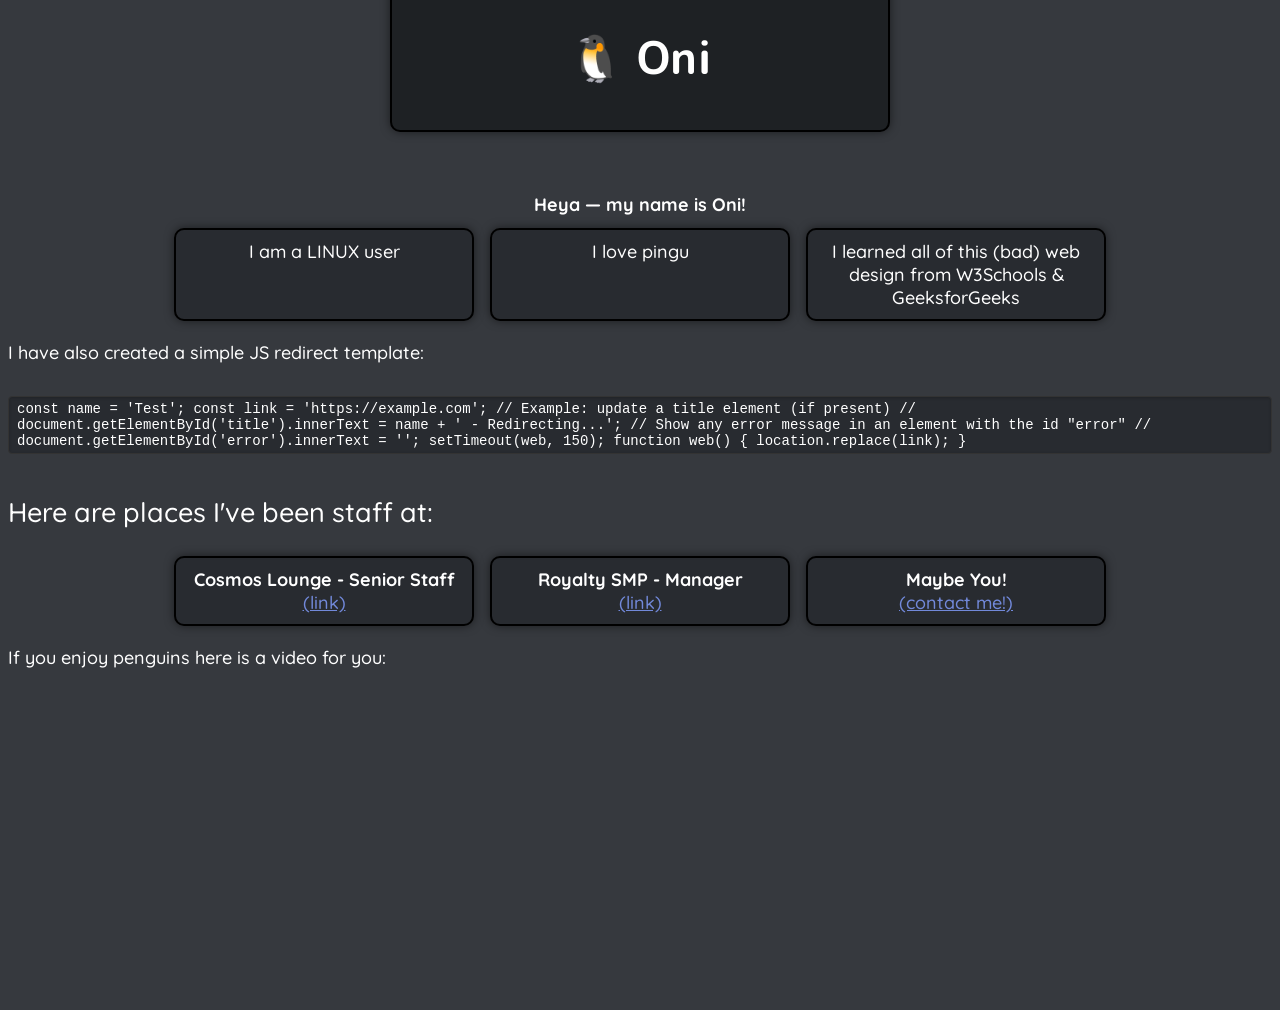
==== index.html @ 82499d85 "Fix broken/truncated markup: clean up favicon, replace truncated code snippet with safe <pre><code>," ====
<!DOCTYPE html>
<html lang="en">
<head>
  <meta charset="utf-8" />
  <meta name="viewport" content="width=device-width, initial-scale=1.0" />
  <meta name="color-scheme" content="dark light" />
  <title>PENGUINS ARE COOL</title>
  <!-- Small transparent favicon to avoid broken/large data URIs -->
  <link rel="icon" type="image/png" href="[data-uri]" />
  <link rel="stylesheet" href="css/main.css" />
</head>
<body>
  <div class="center">
    <div class="box">
      <h1 id="title">🐧 Oni</h1>
    </div>
    <br />
    <p><strong>Heya — my name is Oni!</strong></p>
  </div>

  <div class="container">
    <div class="flex-box">I am a LINUX user</div>
    <div class="flex-box">I love pingu</div>
    <div class="flex-box">I learned all of this (bad) web design from W3Schools &amp; GeeksforGeeks</div>
  </div>

  <p>I have also created a simple JS redirect template:</p>

  <!-- Use <pre><code> so the snippet shows literally and won't execute -->
  <pre class="code"><code>const name = 'Test';
const link = 'https://example.com';

// Example: update a title element (if present)
// document.getElementById('title').innerText = name + ' - Redirecting...';
// Show any error message in an element with the id "error"
// document.getElementById('error').innerText = '';

setTimeout(web, 150);
function web() {
  location.replace(link);
}
</code></pre>

  <h3>Here are places I've been staff at:</h3>
  <div class="container">
    <div class="flex-box">
      <b>Cosmos Lounge - Senior Staff</b>
      <br />
      <a href="https://discord.gg/X9w2xjpG28">(link)</a>
    </div>
    <div class="flex-box">
      <b>Royalty SMP - Manager</b>
      <br />
      <a href="https://discord.gg/gRNv88zjwG">(link)</a>
    </div>
    <div class="flex-box">
      <b>Maybe You!</b>
      <br />
      <a href="mailto:anime.oni.dev@gmail.com">(contact me!)</a>
    </div>
  </div>

  <p>
    If you enjoy penguins here is a video for you:
    <br />
    <iframe
      width="560"
      height="315"
      src="https://www.youtube-nocookie.com/embed/RPD-BEGCORc?si=jzsR0c7jCXcPVb75"
      title="YouTube video player"
      frameborder="0"
      allow="accelerometer; autoplay; clipboard-write; encrypted-media; gyroscope; picture-in-picture; web-share"
      referrerpolicy="strict-origin-when-cross-origin"
      allowfullscreen
    ></iframe>
  </p>

  <script>
    // Clean console messages — avoid embedding raw control codes in the page source
    console.log('ALL HAIL PENGUINS!!!');
  </script>
</body>
</html>
---- css/main.css ----
@import url('https://fonts.googleapis.com/css2?family=M+PLUS+Rounded+1c:wght@700&display=swap');
@import url('https://fonts.googleapis.com/css2?family=Quicksand:wght@500&display=swap');

body {
  color: #ffffff;
  background-color: #36393e;
  font-family: "Quicksand", Arial, sans-serif;
  font-weight: 500;
  font-size: 18px;
  font-style: normal;
}

h1 {
  color: #ffffff;
  font-family: "M PLUS Rounded 1c", Arial, sans-serif;
  font-weight: 700;
  font-size: 2.5em;
  font-style: normal;
}

h3 {
  color: #ffffff;
  font-family: "Quicksand", Arial, sans-serif;
  font-weight: 500;
  font-size: 1.5em;
  font-style: normal;
}

.center {
  display: flex;
  flex-direction: column;
  justify-content: center;
  align-items: center;
  height: 200px;
  gap: 10px;
}

.box {
  background-color: #1e2124;
  border: 2px solid black;
  padding: 10px;
  width: 80%;
  max-width: 500px;
  color: white;
  box-sizing: border-box;
  border-radius: 10px;
  text-align: center;
  box-shadow: 0 0 10px rgba(0,0,0,0.5);
  transition: transform 0.3s ease, box-shadow 0.3s ease;
  margin: 0 auto;
}

.container {
  display: flex;
  justify-content: center;
  align-items: stretch;
  gap: 16px;
  width: 90%;
  max-width: 1000px;
  margin: 20px auto;
}

.flex-box {
  flex: 1;
  max-width: 300px;
  min-width: 0;

  background-color: #282b30;
  border: 2px solid black;
  padding: 10px;
  color: white;
  box-sizing: border-box;
  border-radius: 10px;
  text-align: center;
  box-shadow: 0 0 10px rgba(0,0,0,0.5);
  transition: transform 0.3s ease, box-shadow 0.3s ease;
}

.code {
  font-family: "Courier New", monospace;
  background-color: #282b30;
  border: 1px solid #333;
  padding: 4px 8px;
  border-radius: 4px;
  box-shadow: inset 0 1px 3px rgba(0,0,0,0.2);
  display: inline-block;
  overflow-wrap: break-word;
  white-space: normal;
  word-break: break-word;
  font-size: 14px;
}

.box:hover,
.flex-box:hover {
  transform: translateY(-5px);
  box-shadow: 0 4px 20px rgba(0,0,0,0.7);
}

/* Links */
a:link {
  color: #7289da;
}

a:visited {
  color: #5865F2;
}

a:hover {
  color: #666fff;
}

a:active {
  color: #5865F2;
}

p:hover,
br:hover {
  background-color: #36393e;
}
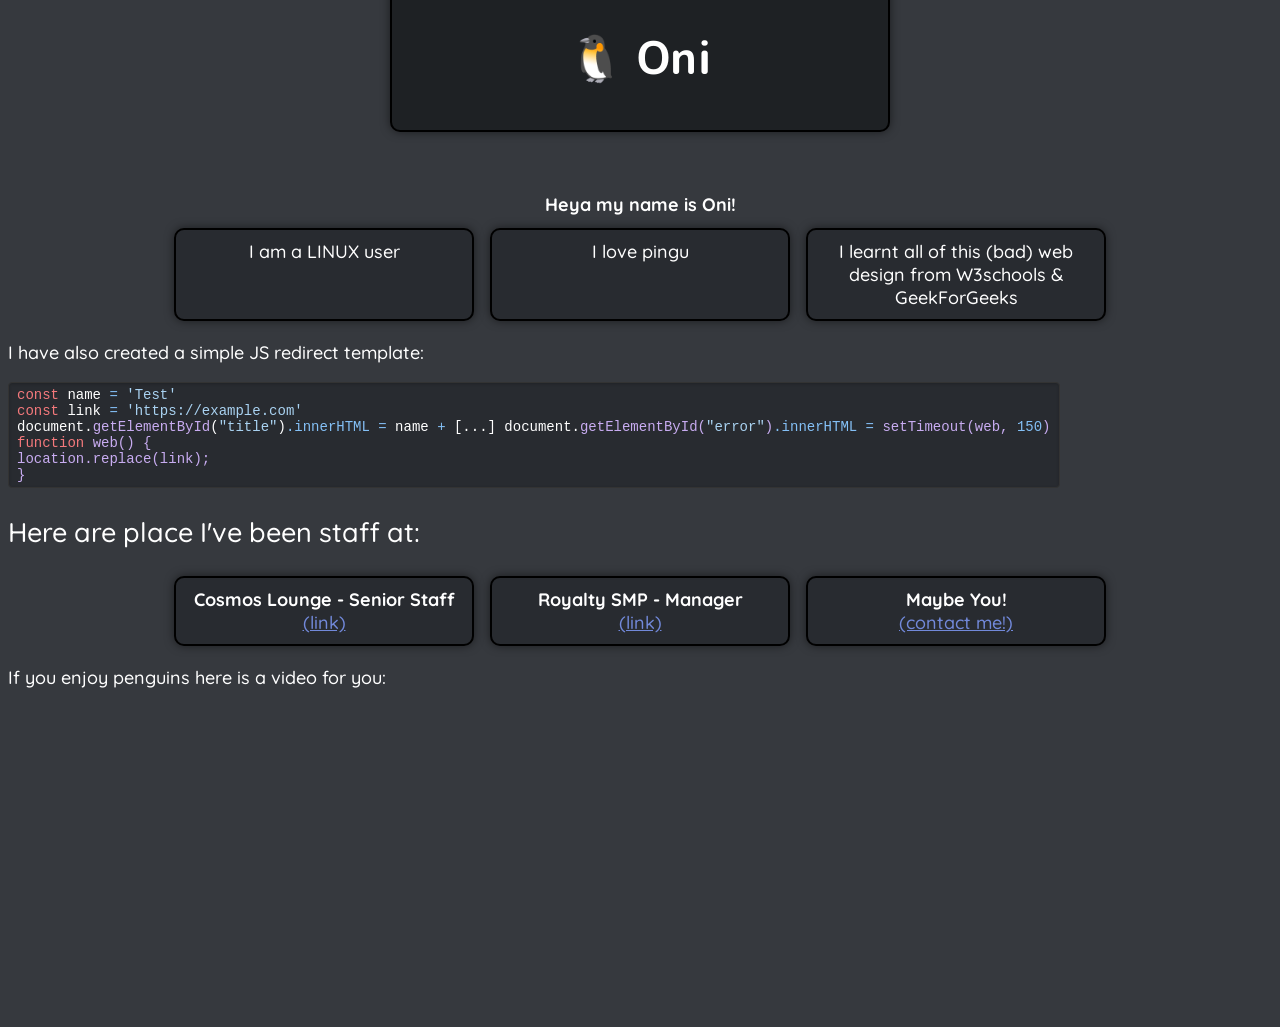
==== commit e2075491: "Revert commit 82499d85114c457a089bb47baed0678ed38081ec: restore previous index.html content" ====
--- a/index.html
+++ b/index.html
@@ -1,47 +1,49 @@
 <!DOCTYPE html>
 <html lang="en">
 <head>
+  <title>PENGUINS ARE COOL</title>
+  <link
+    id="page_favicon"
+    href="[data-uri]"
+    rel="icon"
+    type="image/x-icon"
+  />
+  <link rel="stylesheet" href="css/main.css" />
+  <meta name="color-scheme" content="dark light" />
   <meta charset="utf-8" />
   <meta name="viewport" content="width=device-width, initial-scale=1.0" />
-  <meta name="color-scheme" content="dark light" />
-  <title>PENGUINS ARE COOL</title>
-  <!-- Small transparent favicon to avoid broken/large data URIs -->
-  <link rel="icon" type="image/png" href="[data-uri]" />
-  <link rel="stylesheet" href="css/main.css" />
 </head>
+<!-- Body Starts here -->
 <body>
   <div class="center">
     <div class="box">
-      <h1 id="title">🐧 Oni</h1>
+      <h1>🐧 Oni</h1>
     </div>
     <br />
-    <p><strong>Heya — my name is Oni!</strong></p>
+    <p><b>Heya my name is Oni!</b></p>
   </div>
+  <!-- Ends Center -->
 
   <div class="container">
     <div class="flex-box">I am a LINUX user</div>
     <div class="flex-box">I love pingu</div>
-    <div class="flex-box">I learned all of this (bad) web design from W3Schools &amp; GeeksforGeeks</div>
+    <div class="flex-box">I learnt all of this (bad) web design from W3schools &amp; GeekForGeeks</div>
+  </div>
+  <!-- Ends Container -->
+
+  <p>I have also created a simple JS redirect template:</p>
+  <div class="code">
+   <span style="color:#F4797C">const</span> name <span style="color:#84C0F6">=</span> <span style="color:#A9D2F1">'Test'</span> <br />
+    <span style="color:#F4797C">const</span> link <span style="color:#84C0F6">=</span> <span style="color:#A9D2F1">'https://example.com'</span> <br />
+    document.<span style="color:#C8ACF1">getElementById</span>(<span style="color:#A9D2F1">"title"</span>)<span style="color:#84C0F6">.innerHTML =</span> name <span style="color:#84C0F6">+</span> [...]
+    document.<span style="color:#C8ACF1">getElementById</span><span style="color:#C8ACF1">(<span style="color:#A9D2F1">"error"</span>)<span style="color:#84C0F6">.innerHTML =</span> <span style="c[...]
+    <span style="color:#C8ACF1">setTimeout</span>(web, <span style="color:#84C0F6">150</span>) <br />
+    <span style="color:#F4797C">function</span> <span style="color:#C8ACF1">web</span>() { <br />
+    location.<span style="color:#C8ACF1">replace</span>(link); <br />
+    }
   </div>
 
-  <p>I have also created a simple JS redirect template:</p>
-
-  <!-- Use <pre><code> so the snippet shows literally and won't execute -->
-  <pre class="code"><code>const name = 'Test';
-const link = 'https://example.com';
-
-// Example: update a title element (if present)
-// document.getElementById('title').innerText = name + ' - Redirecting...';
-// Show any error message in an element with the id "error"
-// document.getElementById('error').innerText = '';
-
-setTimeout(web, 150);
-function web() {
-  location.replace(link);
-}
-</code></pre>
-
-  <h3>Here are places I've been staff at:</h3>
+  <h3>Here are place I've been staff at:</h3>
   <div class="container">
     <div class="flex-box">
       <b>Cosmos Lounge - Senior Staff</b>
@@ -76,8 +78,8 @@
   </p>
 
   <script>
-    // Clean console messages — avoid embedding raw control codes in the page source
-    console.log('ALL HAIL PENGUINS!!!');
+    console.log('\u2800\u2800\u2800\u2800\u2800\u2800\u2800\u2800\u2800\u2800\u2800\u28C0\u28E0\u28E4\u28E4\u28C0\u2840\u2800\u2800\u2800\u2800\u2800\u2800\u2800\u2800\u2800\u2800\u2800\u2800\r\n[...]');
+    console.log('\u001b[2;31m\u001b[1;31m\u001b[4;31mALL HAIL PENGUINS!!!\u001b[0m\u001b[1;31m\u001b[0m\u001b[2;31m\u001b[0m')
   </script>
 </body>
 </html>
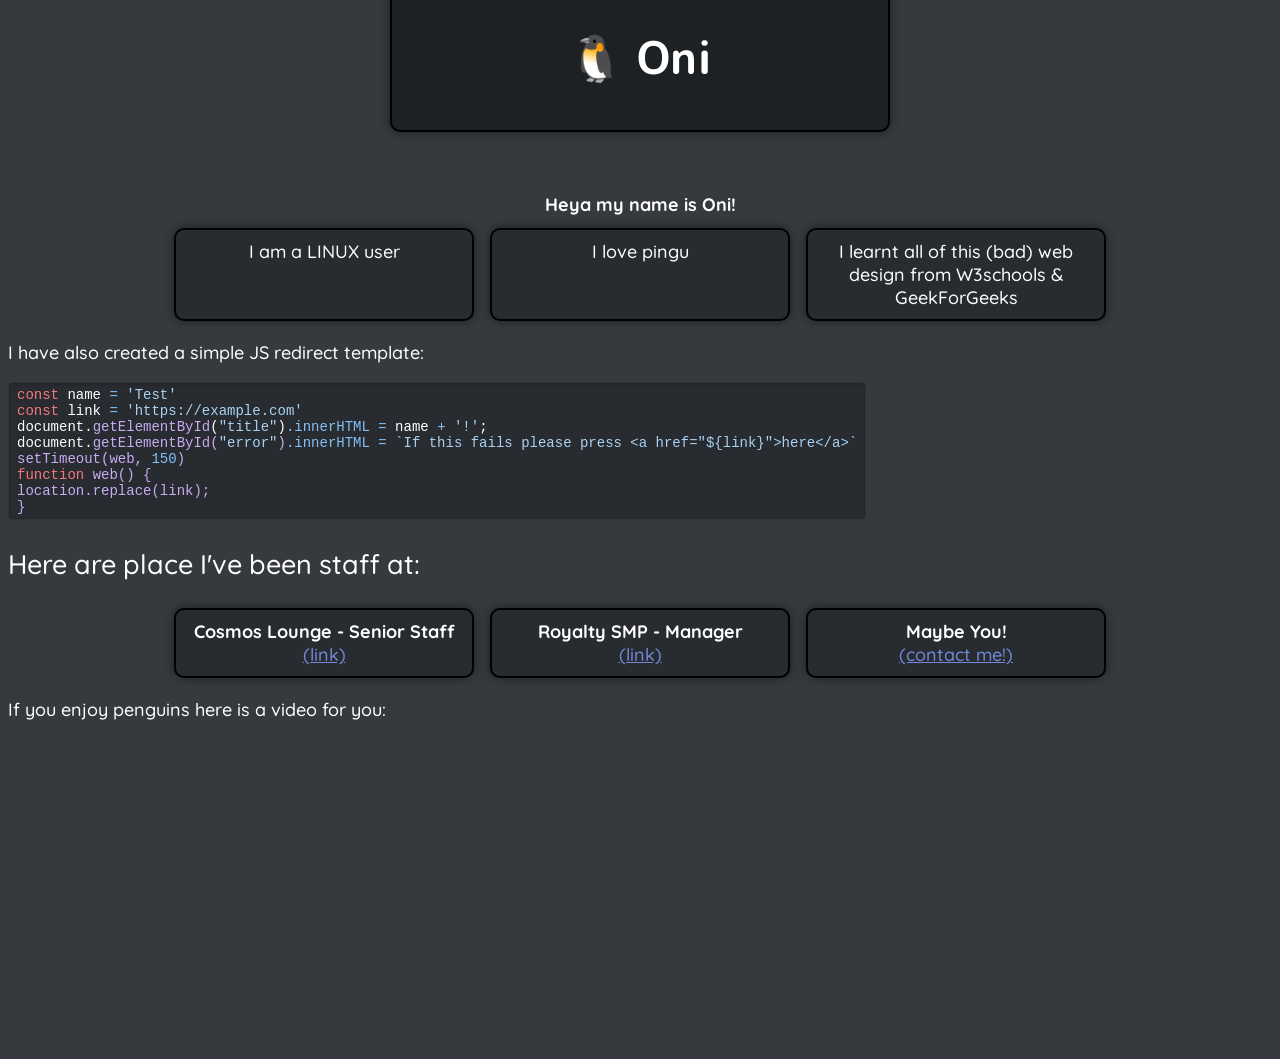
==== commit d2dab342: "Update index.html" ====
--- a/index.html
+++ b/index.html
@@ -33,10 +33,10 @@
 
   <p>I have also created a simple JS redirect template:</p>
   <div class="code">
-   <span style="color:#F4797C">const</span> name <span style="color:#84C0F6">=</span> <span style="color:#A9D2F1">'Test'</span> <br />
+    <span style="color:#F4797C">const</span> name <span style="color:#84C0F6">=</span> <span style="color:#A9D2F1">'Test'</span> <br />
     <span style="color:#F4797C">const</span> link <span style="color:#84C0F6">=</span> <span style="color:#A9D2F1">'https://example.com'</span> <br />
-    document.<span style="color:#C8ACF1">getElementById</span>(<span style="color:#A9D2F1">"title"</span>)<span style="color:#84C0F6">.innerHTML =</span> name <span style="color:#84C0F6">+</span> [...]
-    document.<span style="color:#C8ACF1">getElementById</span><span style="color:#C8ACF1">(<span style="color:#A9D2F1">"error"</span>)<span style="color:#84C0F6">.innerHTML =</span> <span style="c[...]
+    document.<span style="color:#C8ACF1">getElementById</span>(<span style="color:#A9D2F1">"title"</span>)<span style="color:#84C0F6">.innerHTML =</span> name <span style="color:#84C0F6">+</span> <span style="color:#A9D2F1">'!'</span>; <br />
+    document.<span style="color:#C8ACF1">getElementById</span><span style="color:#C8ACF1">(<span style="color:#A9D2F1">"error"</span>)<span style="color:#84C0F6">.innerHTML =</span> <span style="color:#A9D2F1">`If this fails please press &lt;a href="${link}"&gt;here&lt;/a&gt;`</span> <br />
     <span style="color:#C8ACF1">setTimeout</span>(web, <span style="color:#84C0F6">150</span>) <br />
     <span style="color:#F4797C">function</span> <span style="color:#C8ACF1">web</span>() { <br />
     location.<span style="color:#C8ACF1">replace</span>(link); <br />
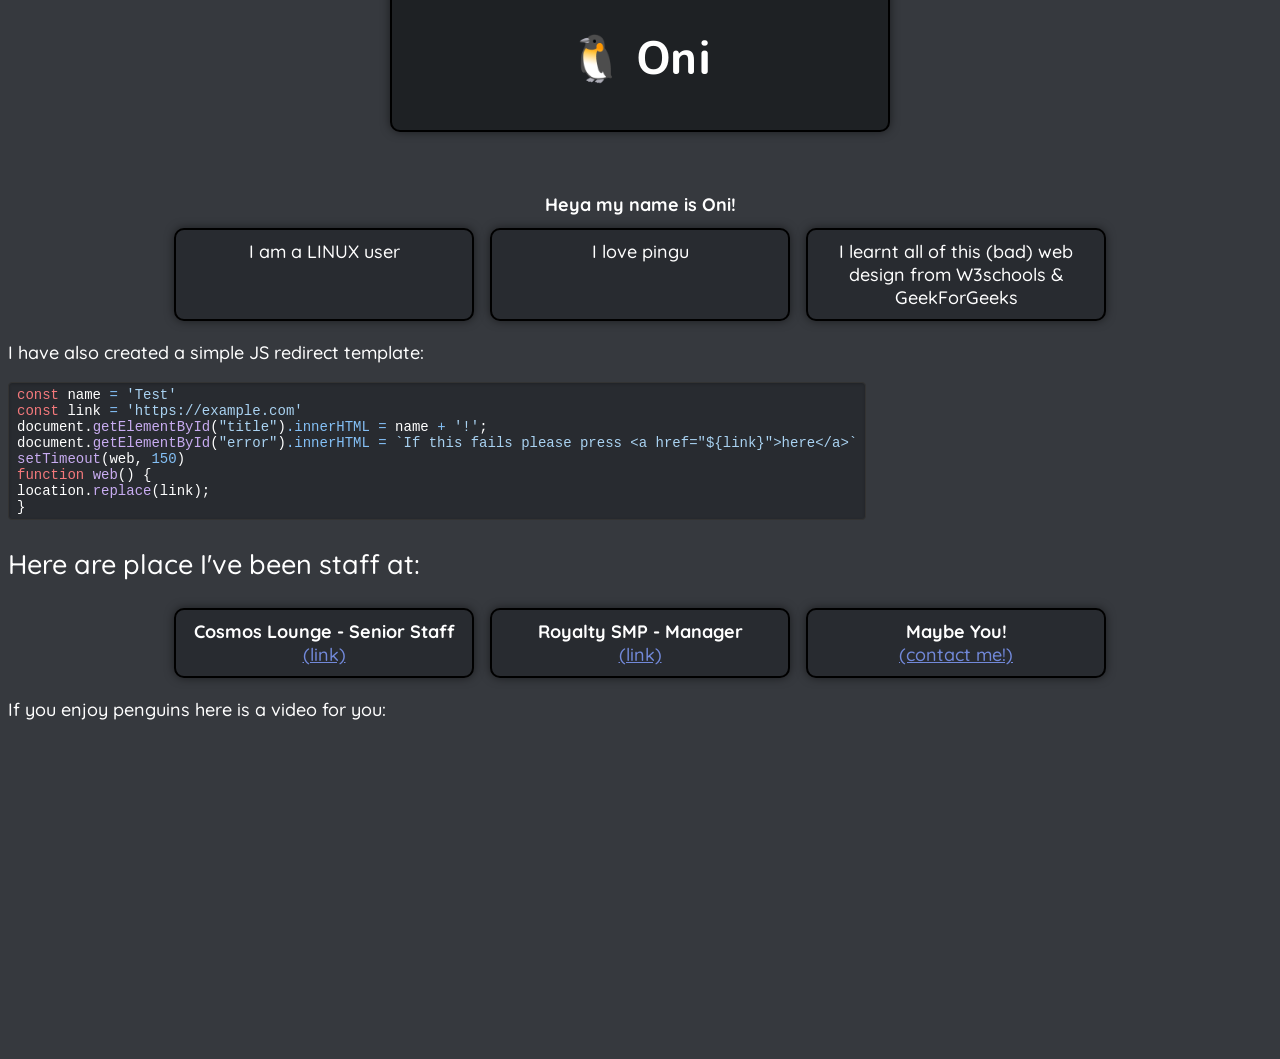
==== commit 55648106: "Update index.html" ====
--- a/index.html
+++ b/index.html
@@ -36,7 +36,7 @@
     <span style="color:#F4797C">const</span> name <span style="color:#84C0F6">=</span> <span style="color:#A9D2F1">'Test'</span> <br />
     <span style="color:#F4797C">const</span> link <span style="color:#84C0F6">=</span> <span style="color:#A9D2F1">'https://example.com'</span> <br />
     document.<span style="color:#C8ACF1">getElementById</span>(<span style="color:#A9D2F1">"title"</span>)<span style="color:#84C0F6">.innerHTML =</span> name <span style="color:#84C0F6">+</span> <span style="color:#A9D2F1">'!'</span>; <br />
-    document.<span style="color:#C8ACF1">getElementById</span><span style="color:#C8ACF1">(<span style="color:#A9D2F1">"error"</span>)<span style="color:#84C0F6">.innerHTML =</span> <span style="color:#A9D2F1">`If this fails please press &lt;a href="${link}"&gt;here&lt;/a&gt;`</span> <br />
+    document.<span style="color:#C8ACF1">getElementById</span>(<span style="color:#A9D2F1">"error"</span>)<span style="color:#84C0F6">.innerHTML =</span> <span style="color:#A9D2F1">`If this fails please press &lt;a href="${link}"&gt;here&lt;/a&gt;`</span> <br />
     <span style="color:#C8ACF1">setTimeout</span>(web, <span style="color:#84C0F6">150</span>) <br />
     <span style="color:#F4797C">function</span> <span style="color:#C8ACF1">web</span>() { <br />
     location.<span style="color:#C8ACF1">replace</span>(link); <br />
